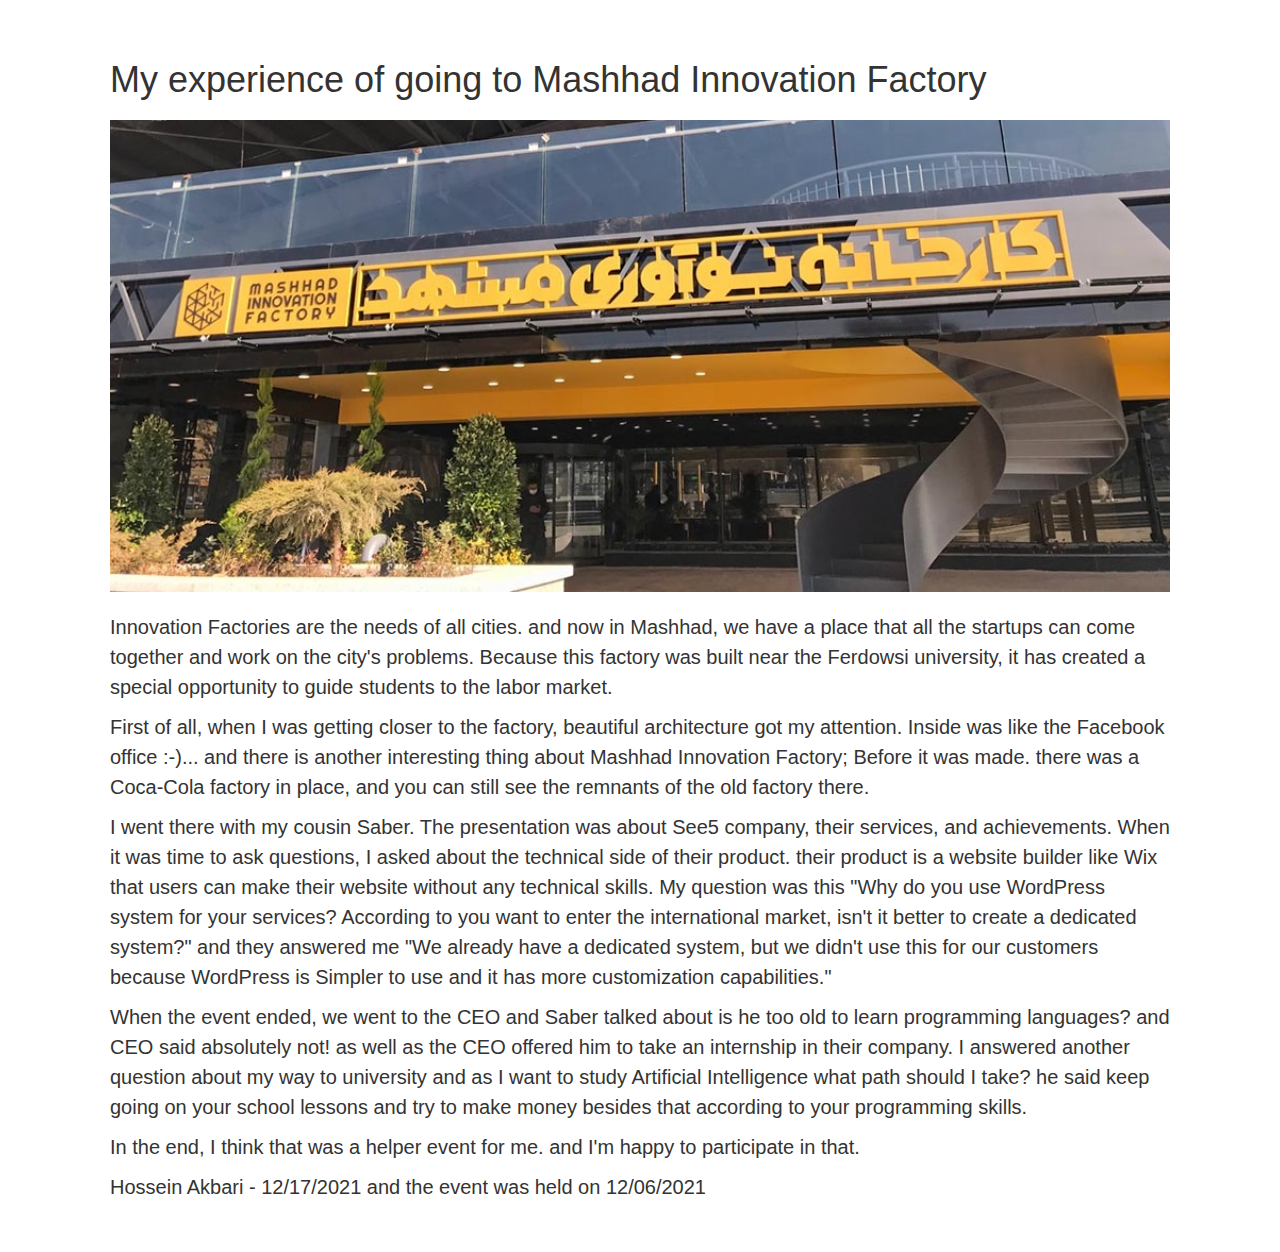
==== posts/My-experience-of-going-to-Mashhad-innovation-factory.html @ bd8d1dc9 "post 'My experience of going to MIF'" ====
<!DOCTYPE html>
<html lang="en">
<head>
    <meta charset="UTF-8">
    <meta http-equiv="X-UA-Compatible" content="IE=edge">
    <meta name="viewport" content="width=device-width, initial-scale=1.0">
    <title>My experience of going to Mashhad Innovation Factory</title>
    
    <!-- Styles -->
    <link rel="stylesheet" type="text/css" href="../assets/css/style.css" />
    <link rel="stylesheet" type="text/css" href="../assets/css/bootstrap.css" />

    <!-- Favicon -->
    <link rel="icon" type="image/png" href="assets/img/favicon.png" />
</head>
<body>
    <div class="container">
        <div class="blog posts-page">
            <h1 style="margin-bottom: 20px;">My experience of going to Mashhad Innovation Factory</h1>
            <img style="width: 100%; margin-bottom: 20px;" src="../assets/img/Mashhad Innovation Factory.jpg" alt="Mashhad Innovation Factory">
            <p>Innovation Factories are the needs of all cities. and now in Mashhad, we have a place that all the startups can come together and work on the city's problems. Because this factory was built near the <a target="_blank" href="https://en.um.ac.ir/">Ferdowsi university</a>, it has created a special opportunity to guide students to the labor market.</p>
            <p>First of all, when I was getting closer to the factory, beautiful architecture got my attention. Inside was like the Facebook office :-)... and there is another interesting thing about Mashhad Innovation Factory; Before it was made. there was a Coca-Cola factory in place, and you can still see the remnants of the old factory there.</p>
            <p>I went there with my cousin Saber. The presentation was about See5 company, their services, and achievements. When it was time to ask questions, I asked about the technical side of their product. their product is a website builder like <a target="_blank" href="https://wix.com/">Wix</a> that users can make their website without any technical skills. My question was this "Why do you use WordPress system for your services? According to you want to enter the international market, isn't it better to create a dedicated system?" and they answered me "We already have a dedicated system, but we didn't use this for our customers because WordPress is Simpler to use and it has more customization capabilities."</p>
            <p>When the event ended, we went to the CEO and Saber talked about is he too old to learn programming languages? and CEO said absolutely not! as well as the CEO offered him to take an internship in their company. I answered another question about my way to university and as I want to study Artificial Intelligence what path should I take? he said keep going on your school lessons and try to make money besides that according to your programming skills.</p>
            <p>In the end, I think that was a helper event for me. and I'm happy to participate in that.</p>
            <p>Hossein Akbari - 12/17/2021 and the event was held on 12/06/2021</p>
        </div>
    </div>
</body>
</html>
---- assets/css/style.css ----
.blog {
    padding: 40px !important;
}

.me {
    margin-bottom: 20px;
}

.me-img {
    width: 100%;
    height: auto;
}

.me h1 {
    font-size: 25px;
    margin-top: 15px;
}

.me h3 {
    font-size: 15px;
}

.footer {
    text-align: center;
    margin-top: 20px;
}

.me-title-h1 {
    color: #333;
}

.posts-box {
    color: #333;
}

.posts-page p {
    font-size: 20px;
    line-height: 150%;
}

.posts-page a {
    color: #333;
}
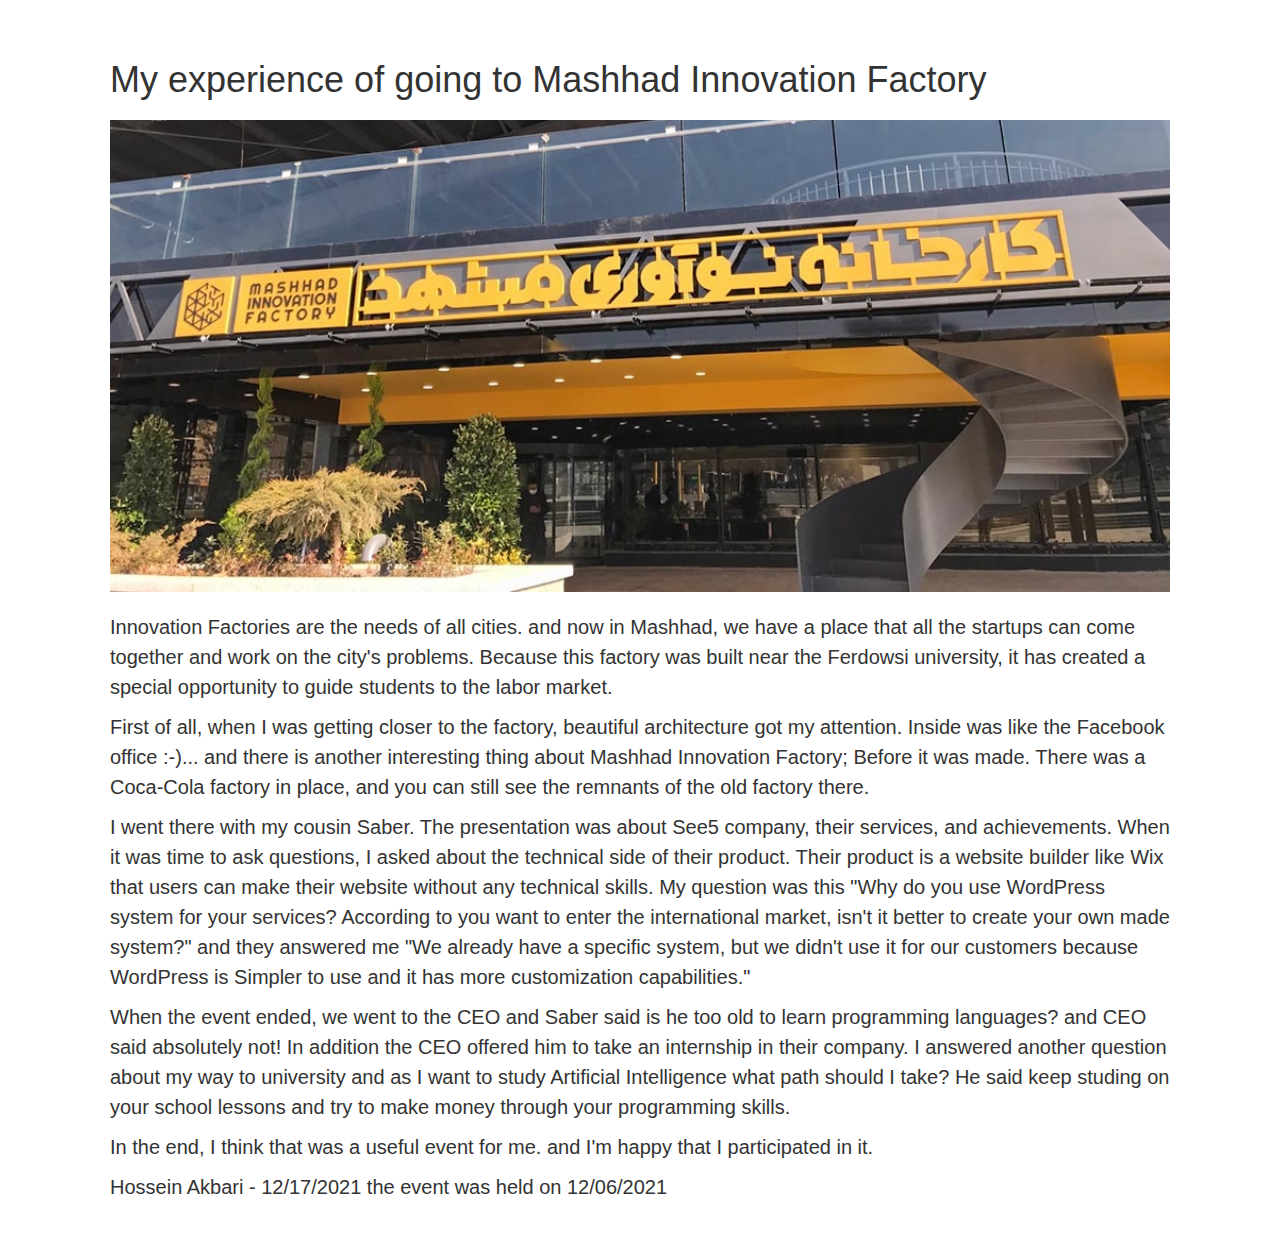
==== commit 30ae77dc: "post 'My experience of going to MIF - edit'" ====
--- a/posts/My-experience-of-going-to-Mashhad-innovation-factory.html
+++ b/posts/My-experience-of-going-to-Mashhad-innovation-factory.html
@@ -19,11 +19,11 @@
             <h1 style="margin-bottom: 20px;">My experience of going to Mashhad Innovation Factory</h1>
             <img style="width: 100%; margin-bottom: 20px;" src="../assets/img/Mashhad Innovation Factory.jpg" alt="Mashhad Innovation Factory">
             <p>Innovation Factories are the needs of all cities. and now in Mashhad, we have a place that all the startups can come together and work on the city's problems. Because this factory was built near the <a target="_blank" href="https://en.um.ac.ir/">Ferdowsi university</a>, it has created a special opportunity to guide students to the labor market.</p>
-            <p>First of all, when I was getting closer to the factory, beautiful architecture got my attention. Inside was like the Facebook office :-)... and there is another interesting thing about Mashhad Innovation Factory; Before it was made. there was a Coca-Cola factory in place, and you can still see the remnants of the old factory there.</p>
-            <p>I went there with my cousin Saber. The presentation was about See5 company, their services, and achievements. When it was time to ask questions, I asked about the technical side of their product. their product is a website builder like <a target="_blank" href="https://wix.com/">Wix</a> that users can make their website without any technical skills. My question was this "Why do you use WordPress system for your services? According to you want to enter the international market, isn't it better to create a dedicated system?" and they answered me "We already have a dedicated system, but we didn't use this for our customers because WordPress is Simpler to use and it has more customization capabilities."</p>
-            <p>When the event ended, we went to the CEO and Saber talked about is he too old to learn programming languages? and CEO said absolutely not! as well as the CEO offered him to take an internship in their company. I answered another question about my way to university and as I want to study Artificial Intelligence what path should I take? he said keep going on your school lessons and try to make money besides that according to your programming skills.</p>
-            <p>In the end, I think that was a helper event for me. and I'm happy to participate in that.</p>
-            <p>Hossein Akbari - 12/17/2021 and the event was held on 12/06/2021</p>
+            <p>First of all, when I was getting closer to the factory, beautiful architecture got my attention. Inside was like the Facebook office :-)... and there is another interesting thing about Mashhad Innovation Factory; Before it was made. There was a Coca-Cola factory in place, and you can still see the remnants of the old factory there.</p>
+            <p>I went there with my cousin Saber. The presentation was about See5 company, their services, and achievements. When it was time to ask questions, I asked about the technical side of their product. Their product is a website builder like <a target="_blank" href="https://wix.com/">Wix</a> that users can make their website without any technical skills. My question was this "Why do you use WordPress system for your services? According to you want to enter the international market, isn't it better to create your own made system?" and they answered me "We already have a specific system, but we didn't use it for our customers because WordPress is Simpler to use and it has more customization capabilities."</p>
+            <p>When the event ended, we went to the CEO and Saber said is he too old to learn programming languages? and CEO said absolutely not! In addition the CEO offered him to take an internship in their company. I answered another question about my way to university and as I want to study Artificial Intelligence what path should I take? He said keep studing on your school lessons and try to make money through your programming skills.</p>
+            <p>In the end, I think that was a useful event for me. and I'm happy that I participated in it.</p>
+            <p>Hossein Akbari - 12/17/2021 the event was held on 12/06/2021</p>
         </div>
     </div>
 </body>
